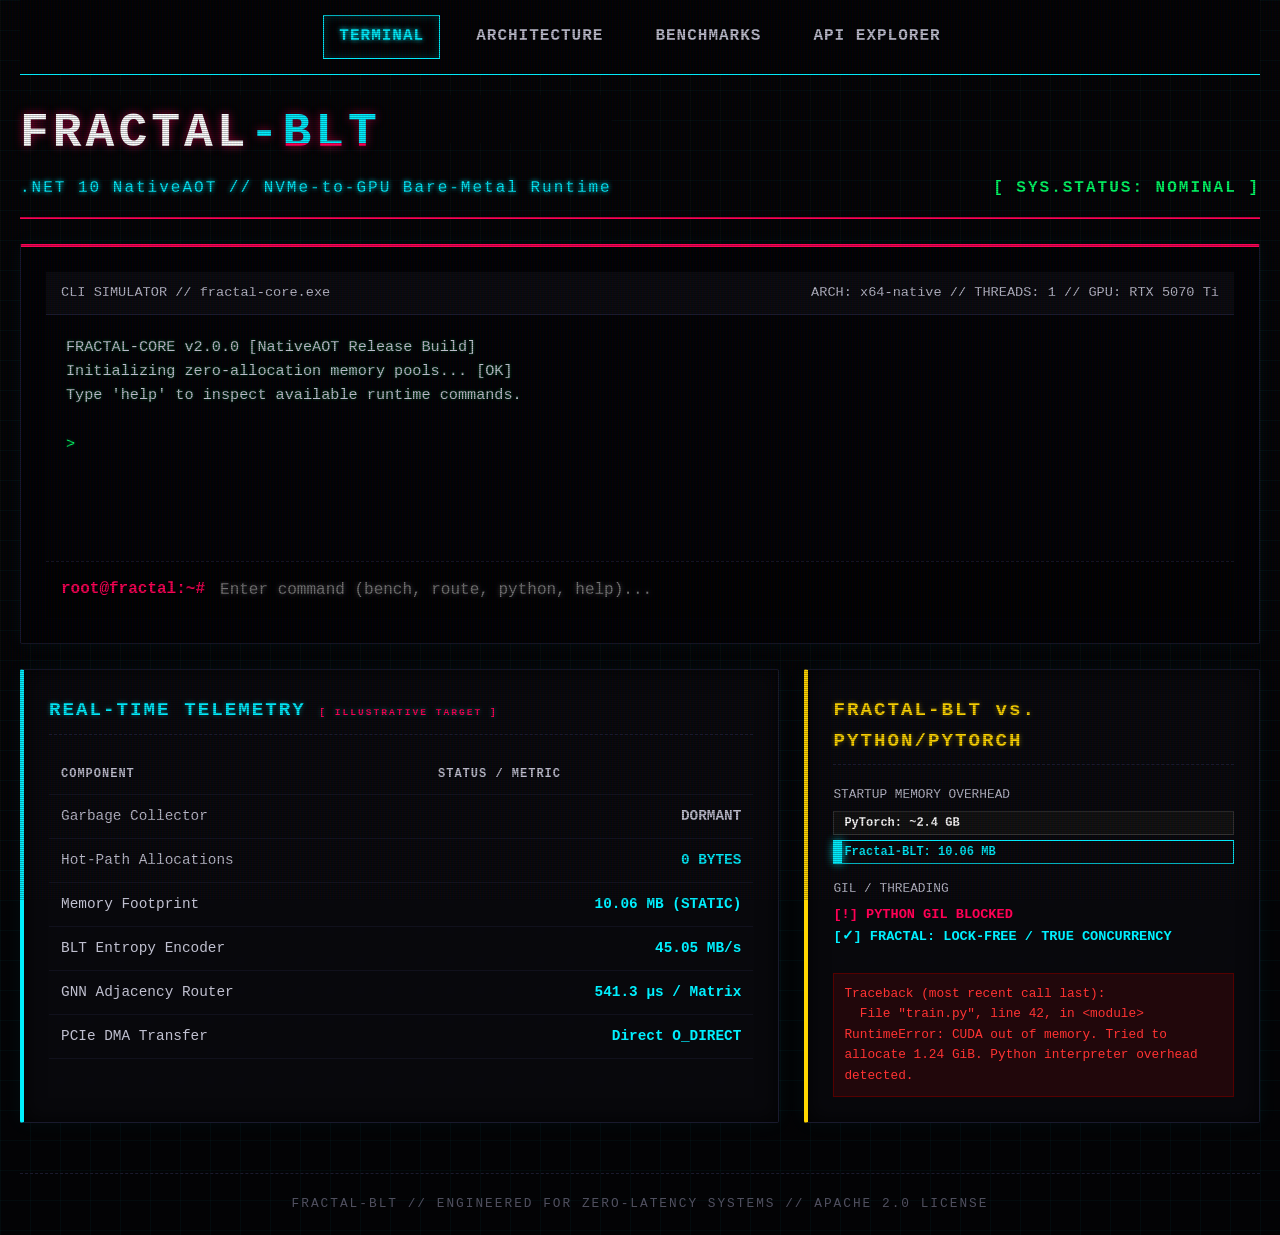
==== docs/index.html @ 14facff4 "docs: add code examples and documentation landing page" ====
<!DOCTYPE html>
<html lang="en">
<head>
    <meta charset="UTF-8">
    <meta name="viewport" content="width=device-width, initial-scale=1.0">
    <title>FRACTAL-BLT // Zero-Allocation .NET 10 MoE Runtime</title>
    <link rel="stylesheet" href="style.css">
</head>
<body>
    <nav>
        <a href="#home">TERMINAL</a>
        <a href="#architecture">ARCHITECTURE</a>
        <a href="#benchmarks">BENCHMARKS</a>
        <a href="#api">API EXPLORER</a>
    </nav>

    <header>
        <div class="glitch-wrapper">
            <h1>FRACTAL<span>-BLT</span></h1>
            <h1 class="glitch" aria-hidden="true">FRACTAL<span>-BLT</span></h1>
            <div class="subtitle">.NET 10 NativeAOT // NVMe-to-GPU Bare-Metal Runtime</div>
        </div>
        <div>
            <span class="pulse" style="color: var(--neon-green); font-weight: bold; letter-spacing: 2px;">[ SYS.STATUS: NOMINAL ]</span>
        </div>
    </header>

    <div class="container">
        
        <!-- ============================== -->
        <!-- VIEW 1: HOME / TERMINAL        -->
        <!-- ============================== -->
        <section id="view-home" class="view-section">
            <!-- Interactive Terminal Panel -->
            <div class="panel terminal">
                <div class="terminal-header">
                    <span>CLI SIMULATOR // fractal-core.exe</span>
                    <span>ARCH: x64-native // THREADS: 1 // GPU: RTX 5070 Ti</span>
                </div>
                <div class="terminal-body" id="term-output">
                    <span style="color: var(--text-main)">FRACTAL-CORE v2.0.0 [NativeAOT Release Build]</span><br>
                    <span style="color: var(--text-main)">Initializing zero-allocation memory pools... [OK]</span><br>
                    <span style="color: var(--text-main)">Type 'help' to inspect available runtime commands.</span><br>
                    <br>>
                </div>
                <div class="terminal-input-line">
                    <span>root@fractal:~#</span>
                    <input type="text" class="terminal-input" id="term-input" placeholder="Enter command (bench, route, python, help)..." autocomplete="off" autofocus>
                </div>
            </div>

            <!-- Telemetry Metrics Panel -->
            <div class="panel">
                <h2>REAL-TIME TELEMETRY <span style="font-size: 0.6rem; color: var(--neon-magenta);">[ ILLUSTRATIVE TARGET ]</span></h2>
                <table>
                    <tr><th>Component</th><th>Status / Metric</th></tr>
                    <tr><td>Garbage Collector</td><td><span style="color: var(--text-main);">DORMANT</span></td></tr>
                    <tr><td>Hot-Path Allocations</td><td><span class="pulse">0 BYTES</span></td></tr>
                    <tr><td>Memory Footprint</td><td>10.06 MB (STATIC)</td></tr>
                    <tr><td>BLT Entropy Encoder</td><td>45.05 MB/s</td></tr>
                    <tr><td>GNN Adjacency Router</td><td>541.3 µs / Matrix</td></tr>
                    <tr><td>PCIe DMA Transfer</td><td>Direct O_DIRECT</td></tr>
                </table>
            </div>

            <!-- The Python Dunk Panel -->
            <div class="panel python-dunk">
                <h2>FRACTAL-BLT vs. PYTHON/PYTORCH</h2>
                <div class="comparison">
                    <div>
                        <div style="font-size: 0.8rem; margin-bottom: 5px; color: var(--text-main);">STARTUP MEMORY OVERHEAD</div>
                        <div class="vs-bar"><div class="vs-fill python"></div><span class="vs-label">PyTorch: ~2.4 GB</span></div>
                        <div class="vs-bar" style="margin-top: 5px; background: transparent; border: 1px solid var(--neon-cyan);"><div class="vs-fill blt" style="height: 100%;"></div><span class="vs-label" style="color: var(--neon-cyan);">Fractal-BLT: 10.06 MB</span></div>
                    </div>
                    <div>
                        <div style="font-size: 0.8rem; margin-bottom: 5px; color: var(--text-main);">GIL / THREADING</div>
                        <div style="color: var(--neon-magenta); font-size: 0.85rem; font-weight: bold;">[!] PYTHON GIL BLOCKED</div>
                        <div style="color: var(--neon-cyan); font-size: 0.85rem; font-weight: bold;">[✓] FRACTAL: LOCK-FREE / TRUE CONCURRENCY</div>
                    </div>
                    <div class="error-log">
                        Traceback (most recent call last):<br>
                        &nbsp;&nbsp;File "train.py", line 42, in &lt;module&gt;<br>
                        RuntimeError: CUDA out of memory. Tried to allocate 1.24 GiB. Python interpreter overhead detected.
                    </div>
                </div>
            </div>
        </section>

        <!-- ============================== -->
        <!-- VIEW 2: ARCHITECTURE           -->
        <!-- ============================== -->
        <section id="view-architecture" class="view-section">
            <div class="panel">
                <h2>PIPELINE ARCHITECTURE (INTERACTIVE)</h2>
                <p style="color: var(--text-main);">Click on a component in the data path to inspect its implementation details.</p>
                
                <div class="arch-flow">
                    <div class="arch-node" data-target="nvme">NVMe Drive</div>
                    <div class="arch-arrow">→</div>
                    <div class="arch-node" data-target="blt">BLT Encoder</div>
                    <div class="arch-arrow">→</div>
                    <div class="arch-node" data-target="gnn">GNN Router</div>
                    <div class="arch-arrow">→</div>
                    <div class="arch-node" data-target="dma">PCIe DMA</div>
                    <div class="arch-arrow">→</div>
                    <div class="arch-node" data-target="ptx">RTX GPU</div>
                </div>

                <div id="arch-details-content" class="arch-details">
                    <h3 style="color: var(--text-main);">Select a module above.</h3>
                    <p style="color: var(--text-main);">Information will appear here.</p>
                </div>
            </div>

            <div class="panel">
                <h2>ARCHITECTURE Q&A</h2>
                <div style="display: grid; grid-template-columns: 1fr 1fr; gap: 20px;">
                    <div class="qa-item">
                        <div class="qa-q">HOW DOES FRACTAL-BLT ELIMINATE HEAP ALLOCATIONS?</div>
                        <div class="qa-a">By aggressively utilizing `ReadOnlySpan<T>`, `stackalloc` unmanaged stack buffers, and C# 12 `[InlineArray]` semantics. We do not use the `new` keyword on the hot path. The Garbage Collector remains completely asleep during inference.</div>
                    </div>
                    <div class="qa-item">
                        <div class="qa-q">WHY RAW PTX INSTEAD OF CUBLAS/TORCH?</div>
                        <div class="qa-a">Embedding JIT-compiled PTX assembly as string literals within the C# binary guarantees a zero-dependency, self-contained standalone executable. We interact exclusively with the CUDA Driver API (`cuLaunchKernel`), skipping massive C++ abstraction bloat.</div>
                    </div>
                </div>
            </div>
        </section>

        <!-- ============================== -->
        <!-- VIEW 3: BENCHMARKS             -->
        <!-- ============================== -->
        <section id="view-benchmarks" class="view-section">
            <div class="panel">
                <h2>PATCHING THROUGHPUT (MB/s)</h2>
                <button id="btn-run-bench" class="btn">RUN BENCHMARK</button>
                <div class="chart-container">
                    <div class="chart-bar-wrapper">
                        <div id="bar-py" class="chart-bar py" style="height: 0%;">
                            <div id="val-py" class="chart-val">0 MB/s</div>
                        </div>
                        <div class="chart-label">Python (BPE)</div>
                    </div>
                    <div class="chart-bar-wrapper">
                        <div id="bar-blt" class="chart-bar blt" style="height: 0%;">
                            <div id="val-blt" class="chart-val">0 MB/s</div>
                        </div>
                        <div class="chart-label">Fractal-BLT (Entropy)</div>
                    </div>
                </div>
            </div>
            
            <div class="panel">
                <h2>SYSTEM PROFILES</h2>
                <table>
                    <tr><th>Metric</th><th>Fractal-BLT</th><th>PyTorch Baseline</th></tr>
                    <tr><td>Startup Memory</td><td>10.06 MB</td><td>2.4 GB+</td></tr>
                    <tr><td>JIT Time</td><td>~20ms (NativeAOT)</td><td>Seconds (PT2 compile)</td></tr>
                    <tr><td>Thread Concurrency</td><td>Lock-Free</td><td>GIL Blocked</td></tr>
                    <tr><td>Routing Strategy</td><td>1-Hop Stackalloc GCN</td><td>VRAM-bound MLP</td></tr>
                    <tr><td>Binary Size</td><td>Self-Contained (4 MB)</td><td>Massive Wheel (GBs)</td></tr>
                </table>
            </div>
        </section>

        <!-- ============================== -->
        <!-- VIEW 4: API EXPLORER           -->
        <!-- ============================== -->
        <section id="view-api" class="view-section">
            <div class="panel">
                <h2>OPENAI-COMPATIBLE SSE ENDPOINT</h2>
                <p style="color:var(--text-main); margin-bottom:15px;">Simulate a streaming response from the <code>/v1/chat/completions</code> endpoint.</p>
                
                <div style="margin-bottom: 20px; display: flex; gap: 15px;">
                    <a href="viewer.html?file=API_REFERENCE.md" class="btn" style="text-decoration:none;">📄 FULL API REF</a>
                    <a href="viewer.html?file=GETTING_STARTED.md" class="btn" style="text-decoration:none;">🚀 GETTING STARTED</a>
                    <a href="viewer.html?file=CODE_EXAMPLES.md" class="btn" style="text-decoration:none;">💻 CODE EXAMPLES</a>
                </div>

                <button id="btn-api" class="btn">POST /v1/chat/completions</button>
                <br><br>
                <div id="api-output" class="api-box">
// Waiting for request...
                </div>
            </div>
            <div class="panel">
                <h2>CURL REQUEST</h2>
                <div class="api-box" style="min-height: 100px; color: var(--neon-cyan);">
curl -N -X POST http://localhost:5000/v1/chat/completions \
  -H "Content-Type: application/json" \
  -d '{
    "model": "fractal-moe-64x",
    "messages": [
      {"role": "user", "content": "Compute"}
    ],
    "stream": true
  }'
                </div>
            </div>
        </section>

    </div>

    <footer>
        FRACTAL-BLT // ENGINEERED FOR ZERO-LATENCY SYSTEMS // APACHE 2.0 LICENSE
    </footer>

    <script src="app.js"></script>
</body>
</html>
---- docs/style.css ----
:root {
    --bg-color: #030305;
    --panel-bg: rgba(10, 10, 15, 0.85);
    --border-color: #1a1a2e;
    --neon-magenta: #ff0055;
    --neon-cyan: #00f0ff;
    --neon-gold: #ffd700;
    --neon-green: #00ff66;
    --text-main: #c0c0d0;
    --text-bright: #ffffff;
    --font-mono: 'Courier New', Courier, monospace;
}

* { box-sizing: border-box; margin: 0; padding: 0; }

body {
    background-color: var(--bg-color);
    color: var(--text-main);
    font-family: var(--font-mono);
    line-height: 1.6;
    padding: 0 20px 20px 20px;
    overflow-x: hidden;
    /* Cyber grid background */
    background-image: 
        linear-gradient(rgba(0, 240, 255, 0.03) 1px, transparent 1px),
        linear-gradient(90deg, rgba(0, 240, 255, 0.03) 1px, transparent 1px);
    background-size: 30px 30px;
    position: relative;
    min-height: 100vh;
    display: flex;
    flex-direction: column;
}

/* CRT Scanline Overlay */
body::before {
    content: " ";
    display: block;
    position: fixed;
    top: 0;
    left: 0;
    bottom: 0;
    right: 0;
    background: linear-gradient(rgba(18, 16, 16, 0) 50%, rgba(0, 0, 0, 0.25) 50%), linear-gradient(90deg, rgba(255, 0, 0, 0.06), rgba(0, 255, 0, 0.02), rgba(0, 0, 255, 0.06));
    z-index: 999;
    background-size: 100% 2px, 3px 100%;
    pointer-events: none;
}

/* Navigation */
nav {
    display: flex;
    justify-content: center;
    gap: 20px;
    padding: 15px 0;
    border-bottom: 1px solid var(--neon-cyan);
    margin-bottom: 20px;
    position: sticky;
    top: 0;
    background-color: rgba(3, 3, 5, 0.9);
    z-index: 100;
    backdrop-filter: blur(5px);
}

nav a {
    color: var(--text-main);
    text-decoration: none;
    font-weight: bold;
    padding: 8px 15px;
    border: 1px solid transparent;
    transition: all 0.2s;
    letter-spacing: 1px;
}

nav a:hover, nav a.active {
    color: var(--neon-cyan);
    border-color: var(--neon-cyan);
    text-shadow: 0 0 5px var(--neon-cyan);
    box-shadow: inset 0 0 10px rgba(0, 240, 255, 0.2);
}

header {
    border-bottom: 2px solid var(--neon-magenta);
    padding-bottom: 15px;
    margin-bottom: 25px;
    display: flex;
    justify-content: space-between;
    align-items: flex-end;
    position: relative;
}

/* Glitch Title Effect */
.glitch-wrapper { position: relative; }
h1 {
    color: var(--text-bright);
    font-size: 3rem;
    letter-spacing: 4px;
    text-shadow: 0 0 10px rgba(255, 0, 85, 0.6);
    position: relative;
    display: inline-block;
}
h1 span { color: var(--neon-magenta); }
.glitch {
    position: absolute;
    top: 0;
    left: 0;
    width: 100%;
    height: 100%;
    color: var(--text-bright);
    background: var(--bg-color);
    overflow: hidden;
    clip-path: polygon(0 0, 100% 0, 100% 45%, 0 45%);
    animation: glitch-anim 2.5s infinite linear alternate-reverse;
}
.glitch span { color: var(--neon-cyan); }

@keyframes glitch-anim {
    0% { clip-path: polygon(0 2%, 100% 2%, 100% 5%, 0 5%); transform: translate(-2px, 2px); }
    20% { clip-path: polygon(0 15%, 100% 15%, 100% 15%, 0 15%); transform: translate(2px, -2px); }
    40% { clip-path: polygon(0 10%, 100% 10%, 100% 20%, 0 20%); transform: translate(-2px, 2px); }
    60% { clip-path: polygon(0 40%, 100% 40%, 100% 45%, 0 45%); transform: translate(2px, -2px); }
    80% { clip-path: polygon(0 30%, 100% 30%, 100% 35%, 0 35%); transform: translate(-2px, 2px); }
    100% { clip-path: polygon(0 20%, 100% 20%, 100% 30%, 0 30%); transform: translate(2px, -2px); }
}

.subtitle {
    color: var(--neon-cyan);
    font-size: 1rem;
    letter-spacing: 2px;
    margin-top: 5px;
    text-shadow: 0 0 5px var(--neon-cyan);
}

.container {
    max-width: 1400px;
    margin: 0 auto;
    position: relative;
    z-index: 10;
    flex: 1;
    width: 100%;
}

.view-section {
    display: none;
    animation: fade-in 0.3s ease-out;
}
.view-section.active {
    display: grid;
}

@keyframes fade-in {
    from { opacity: 0; transform: translateY(10px); }
    to { opacity: 1; transform: translateY(0); }
}

/* Grid Layouts per View */
#view-home { grid-template-columns: 2fr 1.2fr; gap: 25px; }
#view-architecture { grid-template-columns: 1fr; gap: 25px; }
#view-benchmarks { grid-template-columns: 1fr 1fr; gap: 25px; }
#view-api { grid-template-columns: 1.5fr 1fr; gap: 25px; }

@media (max-width: 1024px) { 
    .view-section.active { grid-template-columns: 1fr !important; }
}

.panel {
    background-color: var(--panel-bg);
    border: 1px solid var(--border-color);
    border-left: 4px solid var(--neon-cyan);
    border-radius: 2px;
    padding: 25px;
    box-shadow: 0 0 20px rgba(0, 240, 255, 0.05), inset 0 0 20px rgba(0,0,0,0.8);
    position: relative;
    overflow: hidden;
    backdrop-filter: blur(5px);
}

.panel:hover {
    border-left-color: var(--neon-magenta);
    box-shadow: 0 0 25px rgba(255, 0, 85, 0.1), inset 0 0 20px rgba(0,0,0,0.8);
    transition: all 0.3s ease;
}

.panel h2 {
    color: var(--neon-cyan);
    font-size: 1.2rem;
    margin-bottom: 20px;
    border-bottom: 1px dashed var(--border-color);
    padding-bottom: 8px;
    letter-spacing: 2px;
    text-shadow: 0 0 5px rgba(0, 240, 255, 0.4);
}

/* Terminal Window */
.terminal {
    background-color: #020205;
    border: 1px solid var(--border-color);
    border-top: 3px solid var(--neon-magenta);
    height: 400px;
    display: flex;
    flex-direction: column;
}

#view-home .terminal { grid-column: span 2; }
@media (max-width: 1024px) { #view-home .terminal { grid-column: span 1; } }

.terminal-header {
    background-color: #0a0a0f;
    padding: 10px 15px;
    font-size: 0.85rem;
    color: var(--text-main);
    border-bottom: 1px solid var(--border-color);
    display: flex;
    justify-content: space-between;
}

.terminal-body {
    flex: 1;
    padding: 20px;
    overflow-y: auto;
    font-size: 0.95rem;
    color: var(--neon-green);
    text-shadow: 0 0 3px rgba(0, 255, 102, 0.4);
}

.terminal-input-line {
    display: flex;
    padding: 15px;
    background-color: rgba(0,0,0,0.5);
    border-top: 1px dashed var(--border-color);
}

.terminal-input-line span {
    color: var(--neon-magenta);
    margin-right: 15px;
    font-weight: bold;
}

.terminal-input {
    flex: 1;
    background: transparent;
    border: none;
    color: var(--text-bright);
    font-family: var(--font-mono);
    font-size: 1rem;
    outline: none;
    text-shadow: 0 0 5px rgba(255,255,255,0.3);
}

/* Metrics Table */
table { width: 100%; border-collapse: collapse; margin-top: 10px; }
th, td { text-align: left; padding: 10px 12px; border-bottom: 1px solid rgba(26, 26, 46, 0.5); font-size: 0.9rem; }
th { color: var(--text-main); text-transform: uppercase; font-size: 0.75rem; letter-spacing: 1px; }
td:last-child { text-align: right; color: var(--neon-cyan); font-weight: bold; }

.pulse { animation: pulse-anim 2s infinite; }
@keyframes pulse-anim { 0% { opacity: 1; } 50% { opacity: 0.6; } 100% { opacity: 1; } }

/* The Python Dunk Panel */
.python-dunk { border-left-color: var(--neon-gold) !important; }
.python-dunk h2 { color: var(--neon-gold) !important; text-shadow: 0 0 5px rgba(255, 215, 0, 0.4) !important; }
.comparison { display: flex; flex-direction: column; gap: 15px; }
.vs-bar { width: 100%; background: #111; height: 24px; position: relative; border: 1px solid #333; }
.vs-fill.blt { background: var(--neon-cyan); width: 2%; box-shadow: 0 0 10px var(--neon-cyan); }
.vs-fill.python { background: #555; width: 100%; }
.vs-label { position: absolute; top: 2px; font-size: 0.75rem; font-weight: bold; color: #fff; padding: 0 10px; }
.error-log { background: rgba(255, 0, 0, 0.1); border: 1px solid #500; padding: 10px; color: #ff3333; font-size: 0.8rem; margin-top: 10px; font-family: monospace; }

/* Q&A Accordion */
.qa-item { margin-bottom: 15px; }
.qa-q { color: var(--text-bright); font-weight: bold; font-size: 0.95rem; margin-bottom: 6px; }
.qa-a { font-size: 0.85rem; color: #a0a0b0; padding-left: 12px; border-left: 2px solid var(--neon-magenta); }

footer { text-align: center; margin-top: 50px; padding-top: 20px; border-top: 1px dashed var(--border-color); font-size: 0.8rem; color: #505060; letter-spacing: 2px; }

/* Architecture Flow Components */
.arch-flow {
    display: flex;
    justify-content: space-between;
    align-items: center;
    margin: 40px 0;
    gap: 15px;
    flex-wrap: wrap;
}
.arch-node {
    background: #0a0a15;
    border: 2px solid var(--neon-cyan);
    padding: 15px 20px;
    border-radius: 4px;
    text-align: center;
    cursor: pointer;
    transition: all 0.2s;
    flex: 1;
    min-width: 150px;
}
.arch-node:hover, .arch-node.active {
    background: rgba(0, 240, 255, 0.1);
    box-shadow: 0 0 15px rgba(0, 240, 255, 0.4);
    transform: translateY(-5px);
}
.arch-arrow {
    color: var(--neon-magenta);
    font-weight: bold;
    font-size: 1.5rem;
}
.arch-details {
    background: rgba(0,0,0,0.6);
    padding: 20px;
    border: 1px solid var(--border-color);
    margin-top: 20px;
    min-height: 150px;
}
.arch-details h3 { color: var(--neon-gold); margin-bottom: 10px; }

/* Benchmark Charts */
.chart-container {
    height: 300px;
    display: flex;
    align-items: flex-end;
    gap: 40px;
    padding: 20px;
    border-bottom: 1px solid var(--text-main);
    border-left: 1px solid var(--text-main);
}
.chart-bar-wrapper {
    flex: 1;
    display: flex;
    flex-direction: column;
    align-items: center;
    justify-content: flex-end;
    height: 100%;
}
.chart-bar {
    width: 80%;
    background: var(--text-main);
    transition: height 1s ease-out;
    position: relative;
}
.chart-bar.blt {
    background: linear-gradient(to top, var(--neon-magenta), var(--neon-cyan));
    box-shadow: 0 0 15px rgba(0, 240, 255, 0.5);
}
.chart-bar.py {
    background: #444;
}
.chart-label { margin-top: 10px; font-weight: bold; text-align: center; }
.chart-val { position: absolute; top: -25px; width: 100%; text-align: center; color: var(--neon-gold); font-weight: bold; }

.btn {
    background: transparent;
    border: 2px solid var(--neon-magenta);
    color: var(--neon-magenta);
    padding: 10px 20px;
    font-family: var(--font-mono);
    font-weight: bold;
    cursor: pointer;
    margin-top: 15px;
    text-transform: uppercase;
    transition: all 0.2s;
}
.btn:hover {
    background: var(--neon-magenta);
    color: #000;
    box-shadow: 0 0 15px var(--neon-magenta);
}

/* API Testing */
.api-box {
    background: #000;
    padding: 15px;
    border: 1px solid #333;
    font-family: monospace;
    color: #ccc;
    min-height: 200px;
    white-space: pre-wrap;
    overflow-y: auto;
}
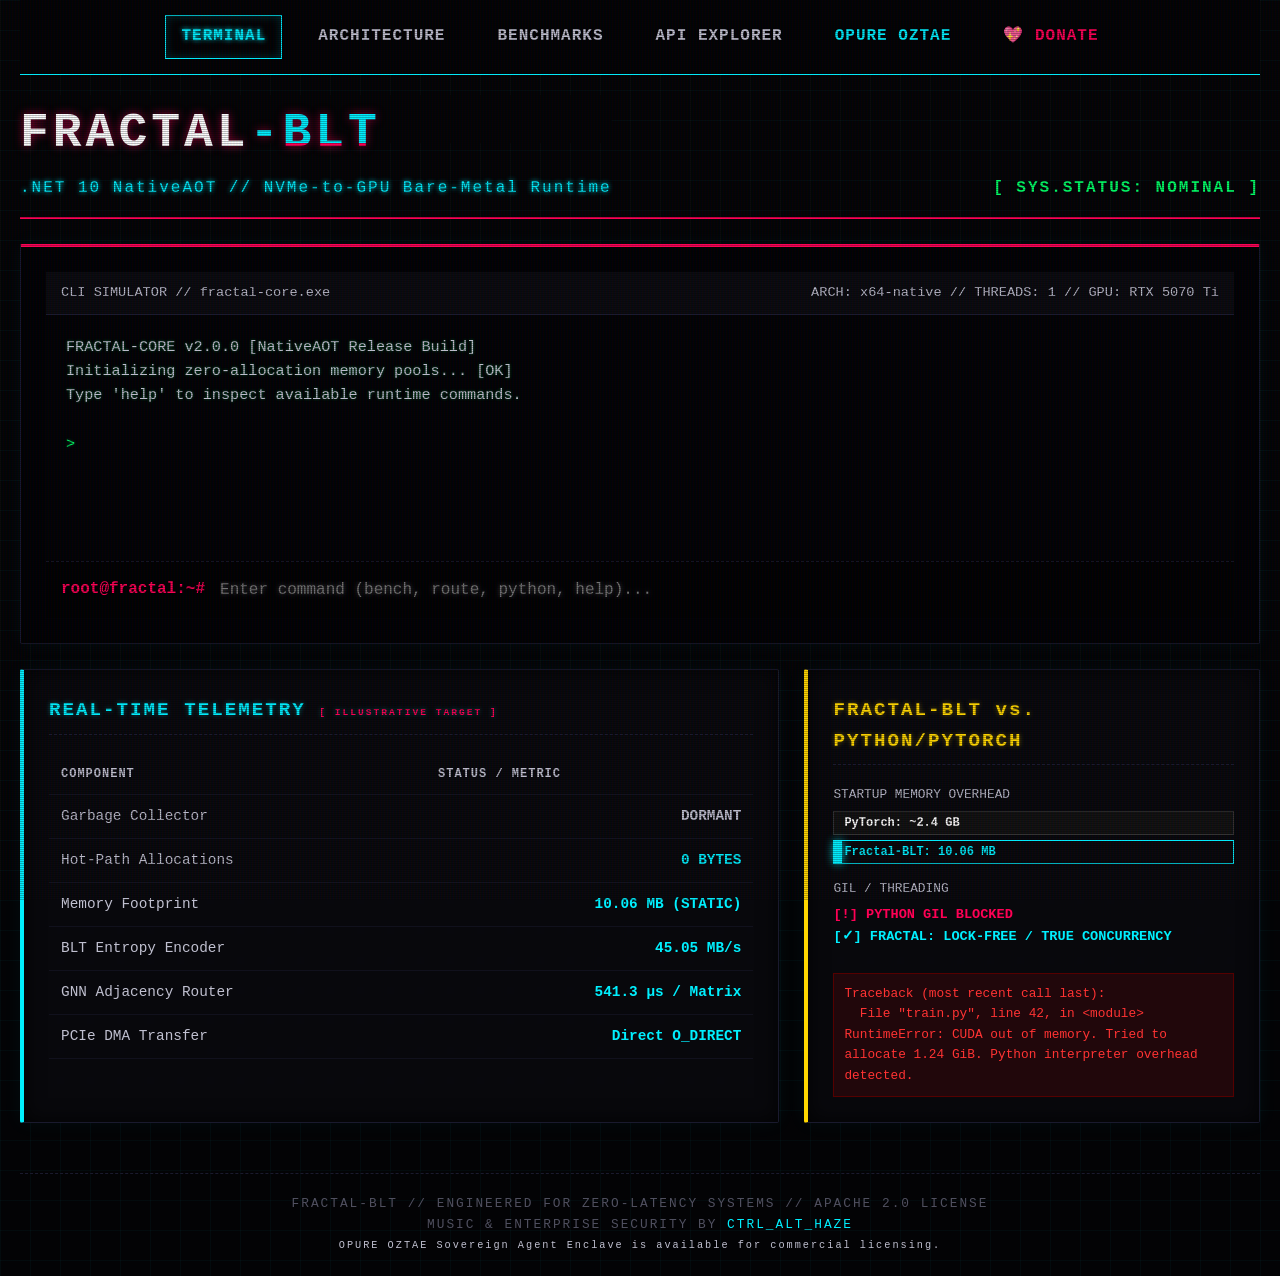
==== commit 856016b7: "docs: add support/donation section to README and implement interactive project documentation dashboa" ====
--- a/docs/index.html
+++ b/docs/index.html
@@ -12,6 +12,8 @@
         <a href="#architecture">ARCHITECTURE</a>
         <a href="#benchmarks">BENCHMARKS</a>
         <a href="#api">API EXPLORER</a>
+        <a href="https://saddlebrown-snake-437866.hostingersite.com/" target="_blank" style="color: var(--neon-cyan);">OPURE OZTAE</a>
+        <a href="https://www.paypal.com/paypalme/CDyer1986" target="_blank" style="color: var(--neon-magenta); font-weight: bold;">💖 DONATE</a>
     </nav>
 
     <header>
@@ -202,7 +204,9 @@
     </div>
 
     <footer>
-        FRACTAL-BLT // ENGINEERED FOR ZERO-LATENCY SYSTEMS // APACHE 2.0 LICENSE
+        FRACTAL-BLT // ENGINEERED FOR ZERO-LATENCY SYSTEMS // APACHE 2.0 LICENSE<br>
+        MUSIC & ENTERPRISE SECURITY BY <a href="https://saddlebrown-snake-437866.hostingersite.com/" target="_blank" style="color: var(--neon-cyan); text-decoration: none;">CTRL_ALT_HAZE</a><br>
+        <span style="font-size: 0.8em; color: var(--text-main);">OPURE OZTAE Sovereign Agent Enclave is available for commercial licensing.</span>
     </footer>
 
     <script src="app.js"></script>
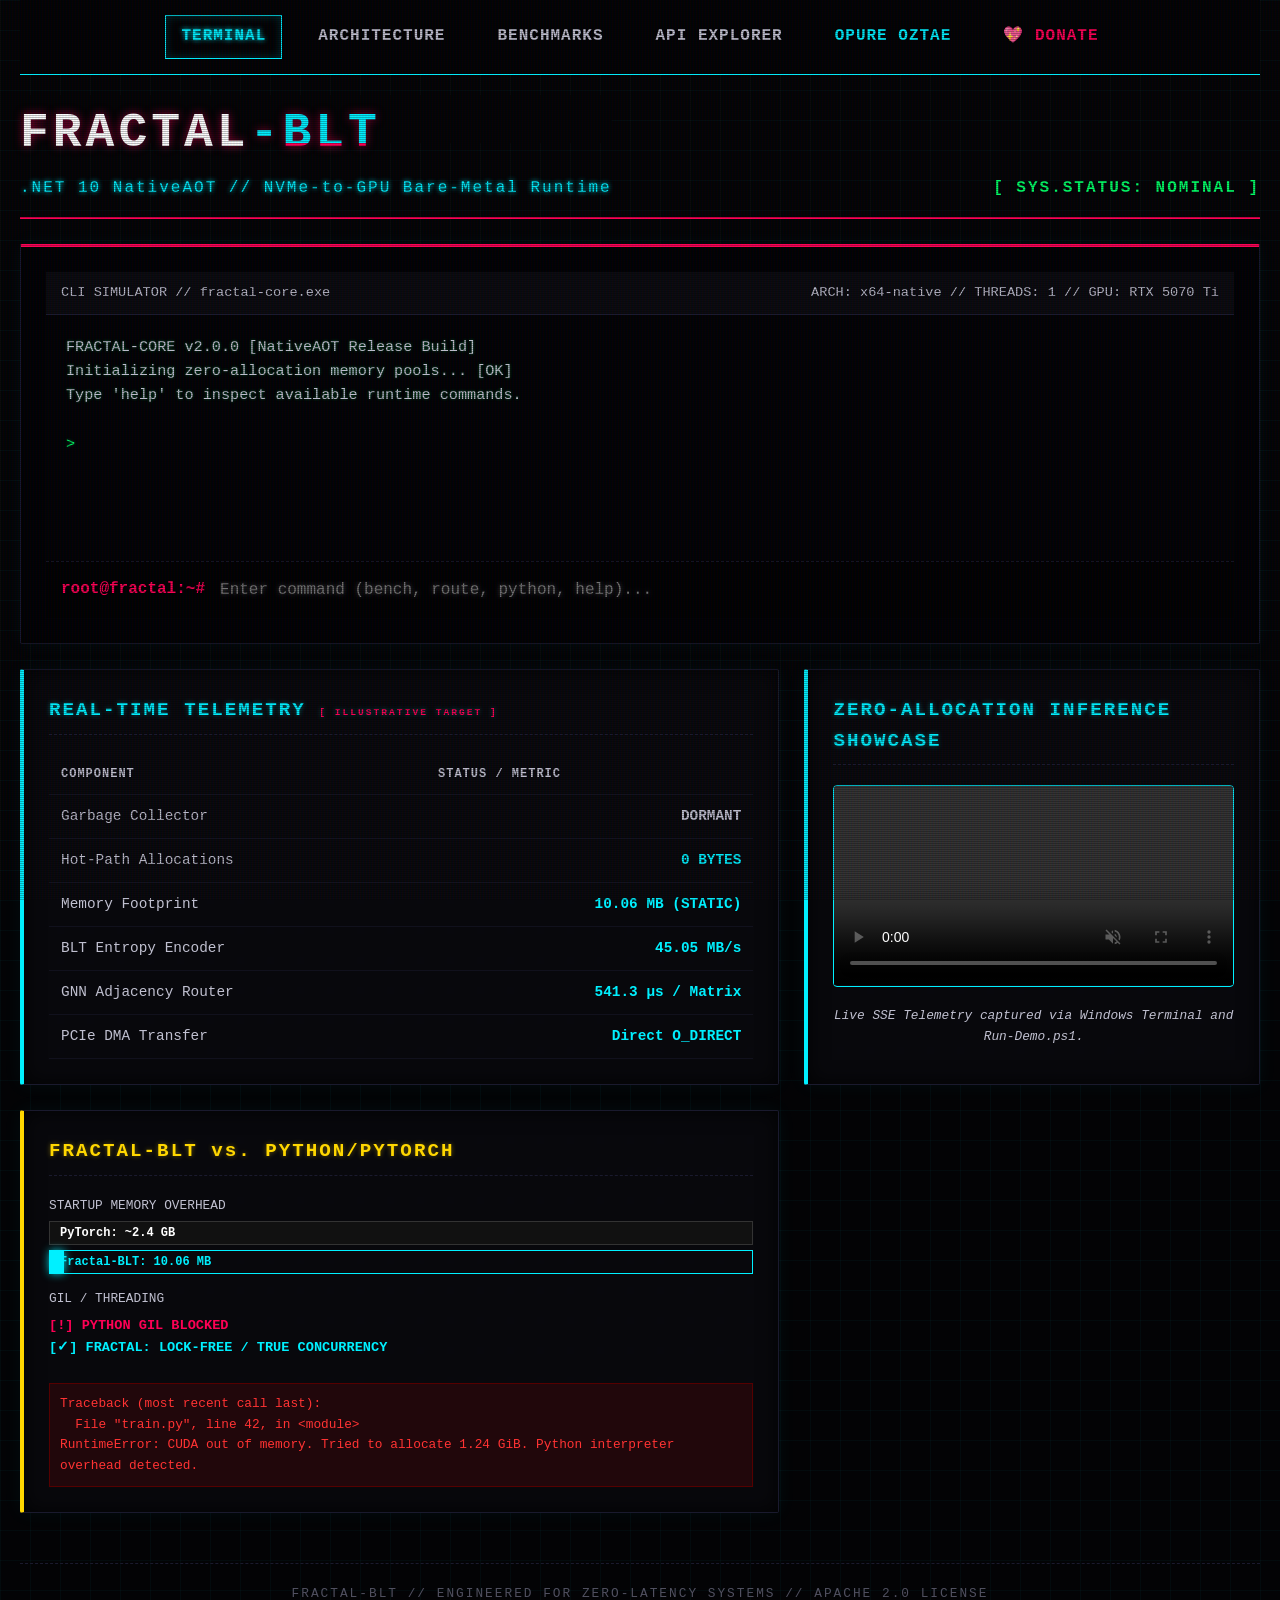
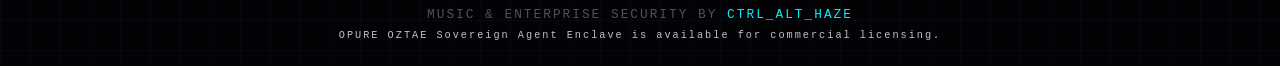
==== commit 554cdf10: "feat: implement FractalServe web interface and demo automation scripts" ====
--- a/docs/index.html
+++ b/docs/index.html
@@ -65,6 +65,20 @@
                 </table>
             </div>
 
+            <!-- Zero-Allocation Inference Showcase Panel -->
+            <div class="panel">
+                <h2>ZERO-ALLOCATION INFERENCE SHOWCASE</h2>
+                <div style="text-align: center; margin-top: 10px;">
+                    <video width="100%" style="border: 1px solid var(--neon-cyan); border-radius: 4px;" controls autoplay loop muted>
+                        <source src="assets/inference-demo.mp4" type="video/mp4">
+                        Your browser does not support the video tag.
+                    </video>
+                    <div style="color: var(--text-main); font-size: 0.8rem; margin-top: 10px;">
+                        <em>Live SSE Telemetry captured via Windows Terminal and <code>Run-Demo.ps1</code>.</em>
+                    </div>
+                </div>
+            </div>
+
             <!-- The Python Dunk Panel -->
             <div class="panel python-dunk">
                 <h2>FRACTAL-BLT vs. PYTHON/PYTORCH</h2>
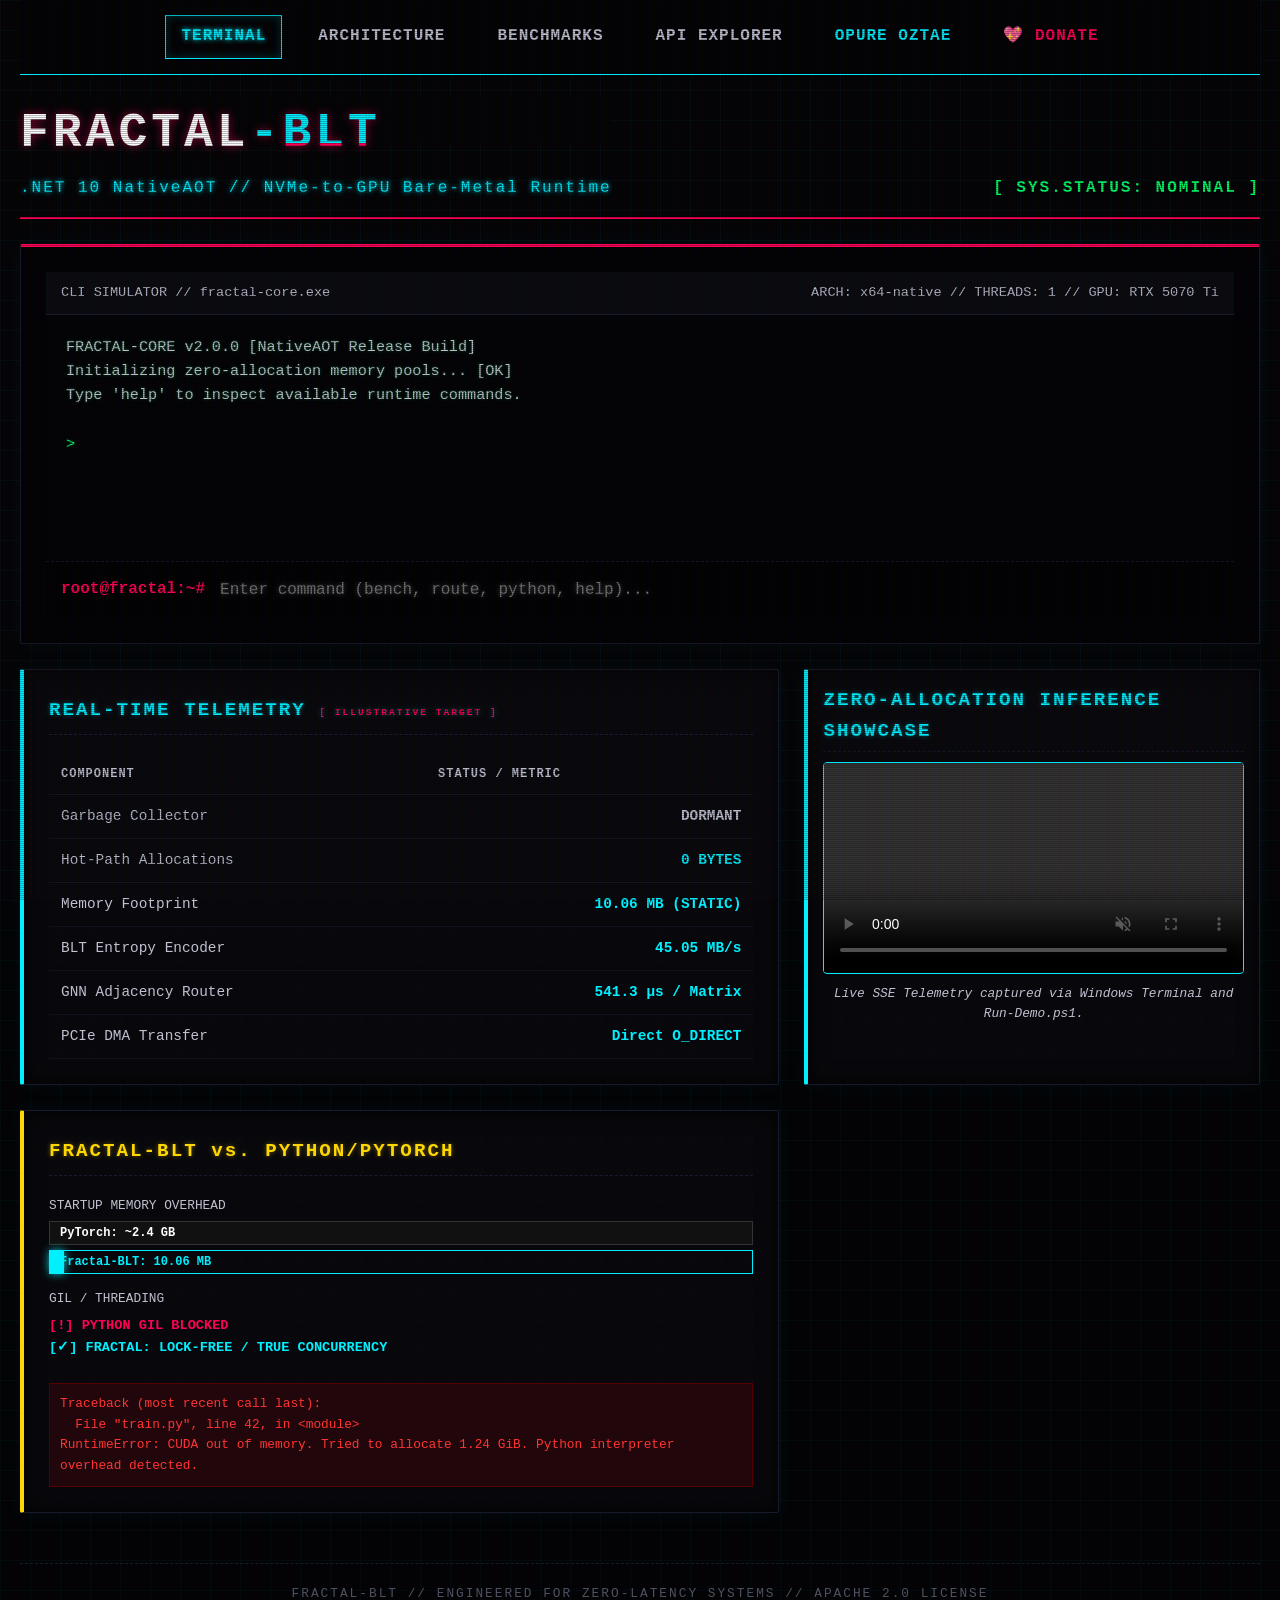
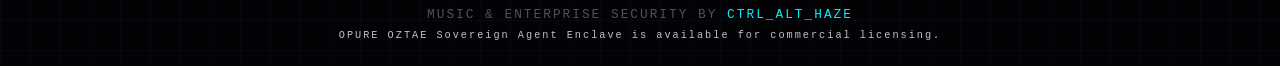
==== commit 92034ab0: "feat: add index.html project documentation and feature showcase site" ====
--- a/docs/index.html
+++ b/docs/index.html
@@ -66,10 +66,10 @@
             </div>
 
             <!-- Zero-Allocation Inference Showcase Panel -->
-            <div class="panel">
-                <h2>ZERO-ALLOCATION INFERENCE SHOWCASE</h2>
-                <div style="text-align: center; margin-top: 10px;">
-                    <video width="100%" style="border: 1px solid var(--neon-cyan); border-radius: 4px;" controls autoplay loop muted>
+            <div class="panel" style="padding: 15px;">
+                <h2 style="margin-bottom: 10px; padding-bottom: 5px;">ZERO-ALLOCATION INFERENCE SHOWCASE</h2>
+                <div style="text-align: center;">
+                    <video width="100%" style="border: 1px solid var(--neon-cyan); border-radius: 4px; display: block;" controls autoplay loop muted>
                         <source src="assets/inference-demo.mp4" type="video/mp4">
                         Your browser does not support the video tag.
                     </video>
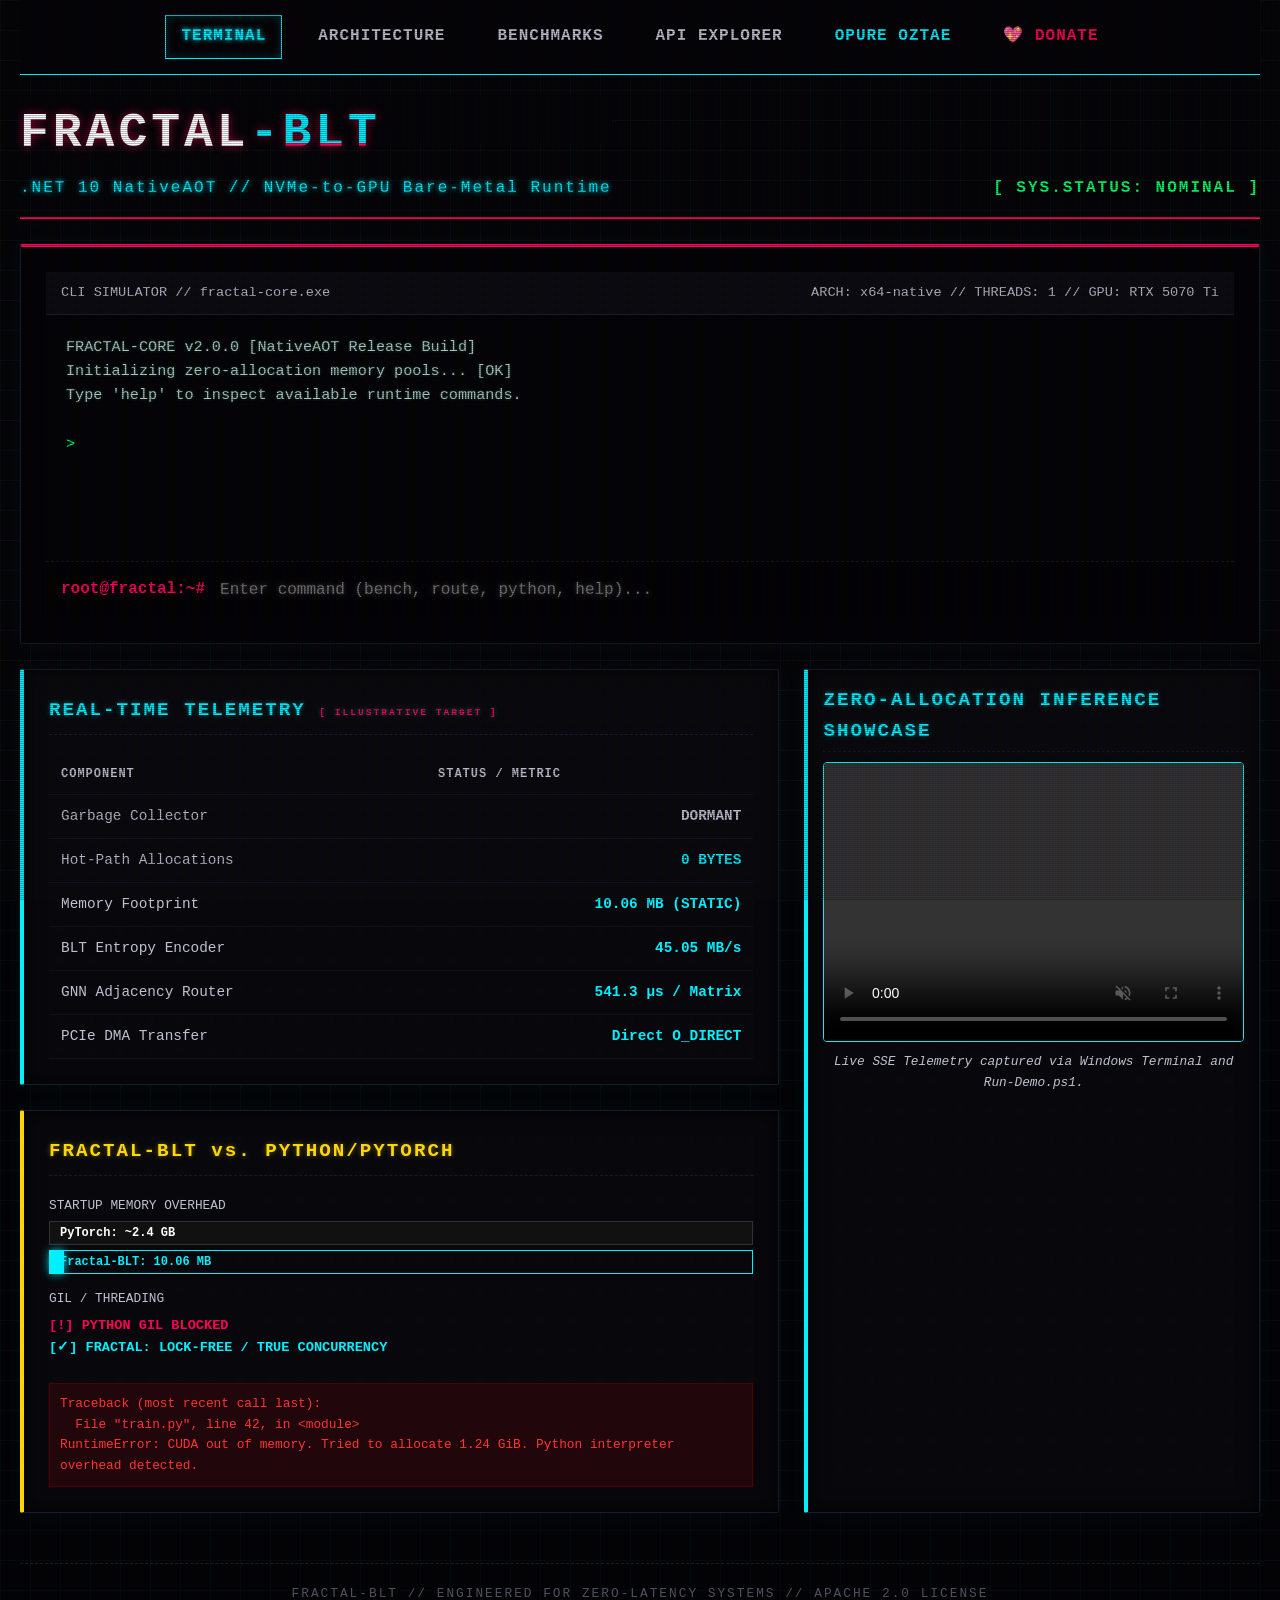
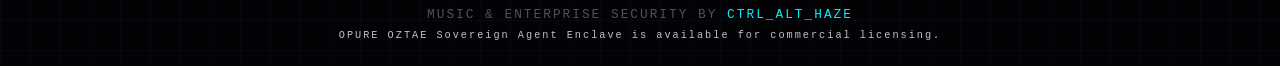
==== commit 3482c171: "docs: add landing page for Fractal-BLT project documentation" ====
--- a/docs/index.html
+++ b/docs/index.html
@@ -66,10 +66,10 @@
             </div>
 
             <!-- Zero-Allocation Inference Showcase Panel -->
-            <div class="panel" style="padding: 15px;">
+            <div class="panel" style="padding: 15px; grid-row: span 2;">
                 <h2 style="margin-bottom: 10px; padding-bottom: 5px;">ZERO-ALLOCATION INFERENCE SHOWCASE</h2>
                 <div style="text-align: center;">
-                    <video width="100%" style="border: 1px solid var(--neon-cyan); border-radius: 4px; display: block;" controls autoplay loop muted>
+                    <video width="100%" height="280" style="border: 1px solid var(--neon-cyan); border-radius: 4px; display: block; object-fit: cover; object-position: top;" controls autoplay loop muted>
                         <source src="assets/inference-demo.mp4" type="video/mp4">
                         Your browser does not support the video tag.
                     </video>
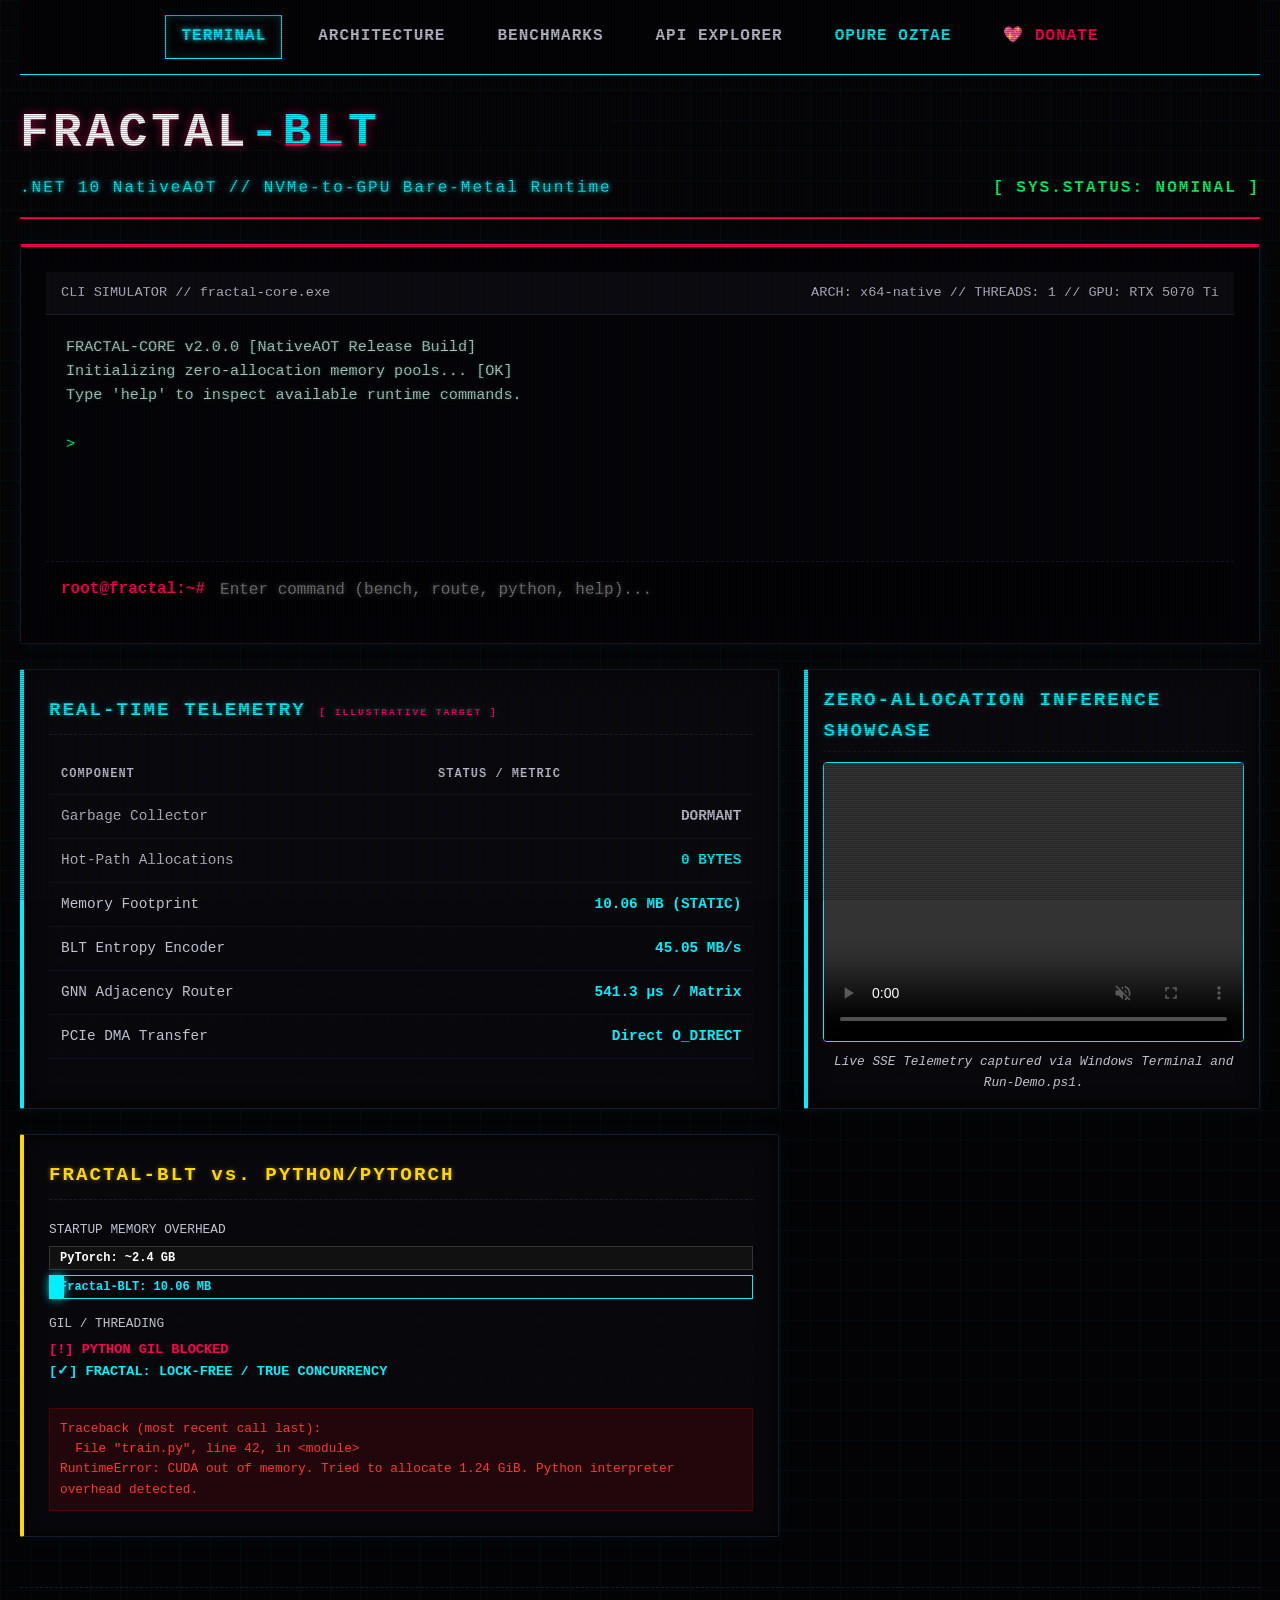
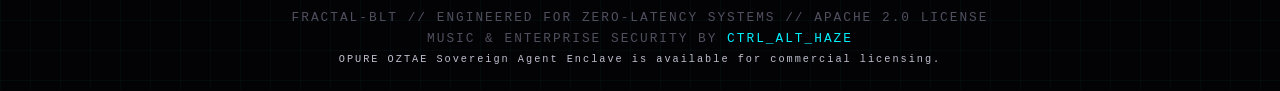
==== commit 2f0ff673: "docs: add project documentation and landing page with architecture overview" ====
--- a/docs/index.html
+++ b/docs/index.html
@@ -66,7 +66,7 @@
             </div>
 
             <!-- Zero-Allocation Inference Showcase Panel -->
-            <div class="panel" style="padding: 15px; grid-row: span 2;">
+            <div class="panel" style="padding: 15px;">
                 <h2 style="margin-bottom: 10px; padding-bottom: 5px;">ZERO-ALLOCATION INFERENCE SHOWCASE</h2>
                 <div style="text-align: center;">
                     <video width="100%" height="280" style="border: 1px solid var(--neon-cyan); border-radius: 4px; display: block; object-fit: cover; object-position: top;" controls autoplay loop muted>
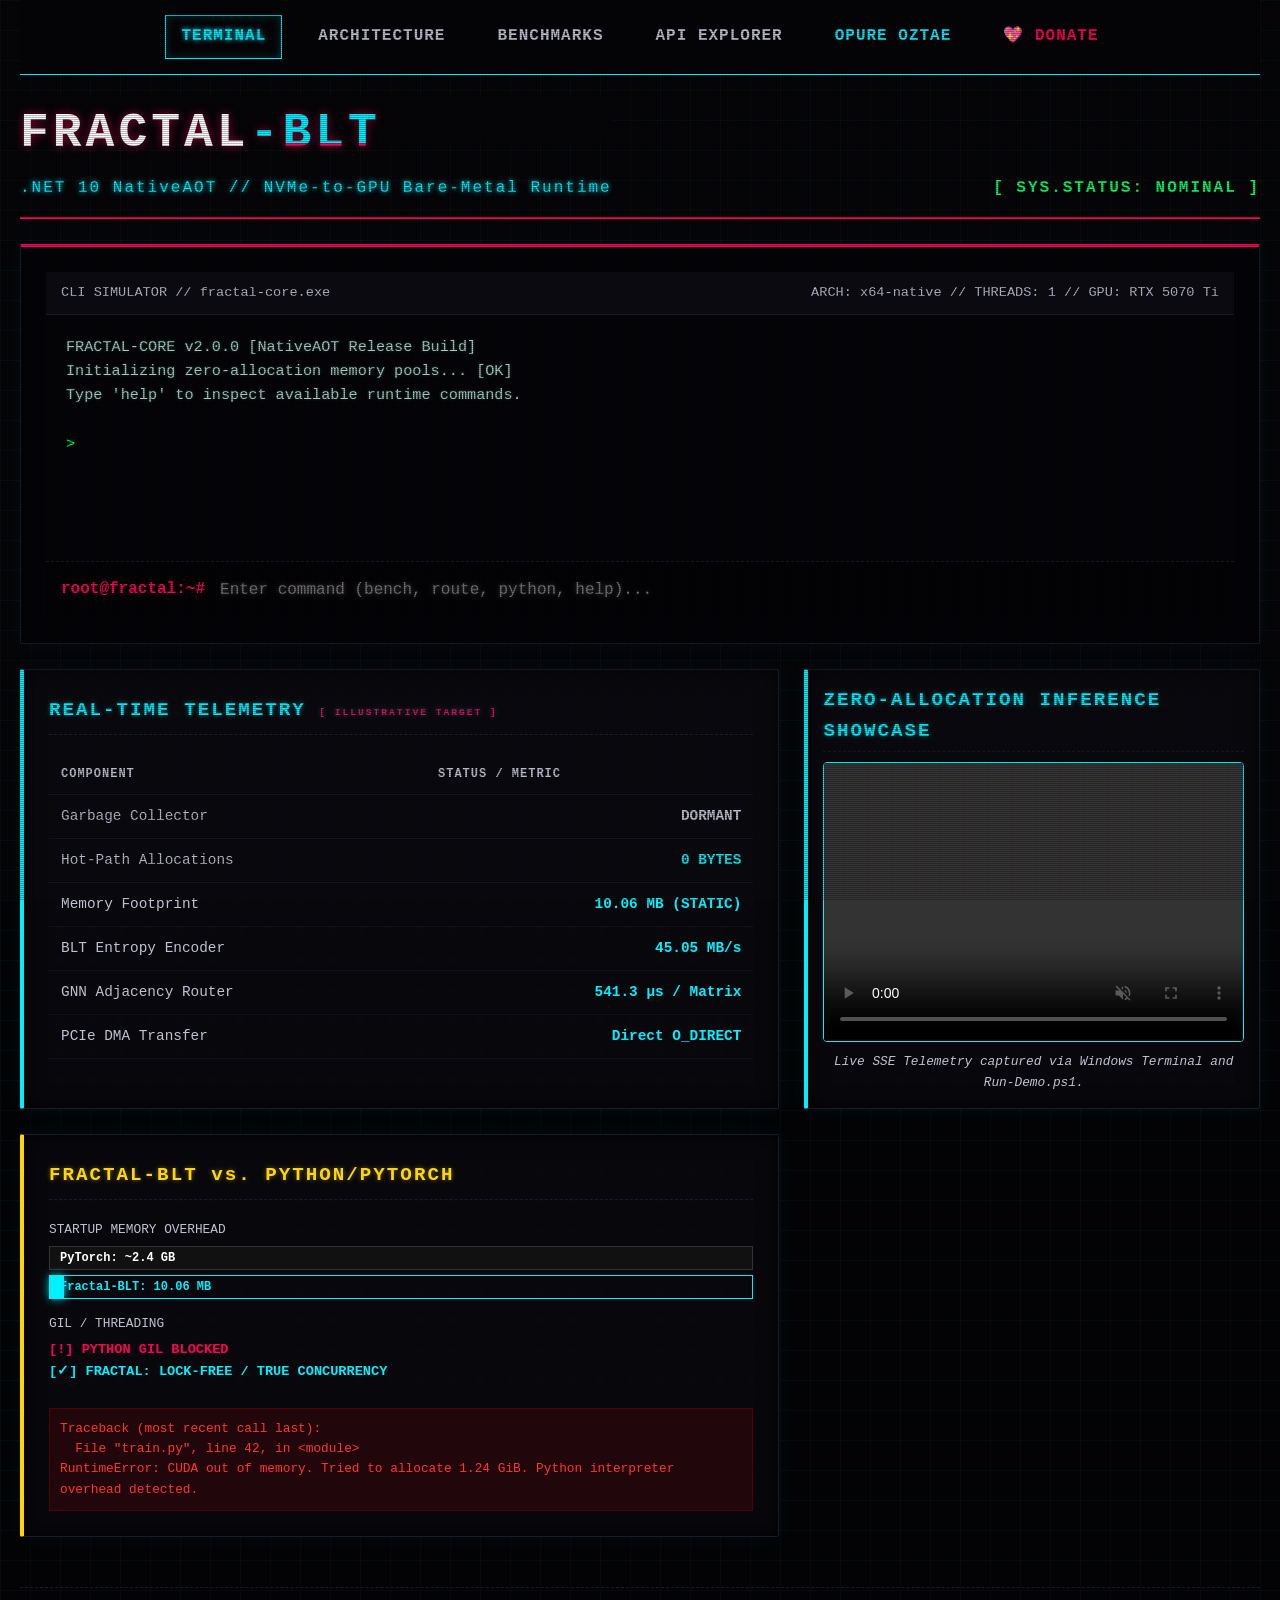
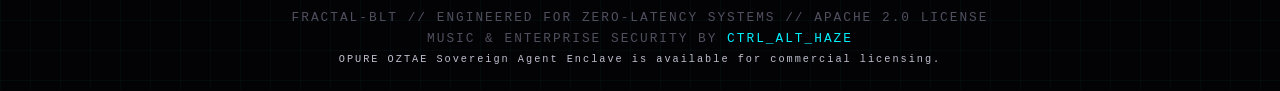
==== commit 739afe3c: "docs: add interactive documentation site for Fractal-BLT runtime" ====
--- a/docs/index.html
+++ b/docs/index.html
@@ -69,10 +69,12 @@
             <div class="panel" style="padding: 15px;">
                 <h2 style="margin-bottom: 10px; padding-bottom: 5px;">ZERO-ALLOCATION INFERENCE SHOWCASE</h2>
                 <div style="text-align: center;">
-                    <video width="100%" height="280" style="border: 1px solid var(--neon-cyan); border-radius: 4px; display: block; object-fit: cover; object-position: top;" controls autoplay loop muted>
-                        <source src="assets/inference-demo.mp4" type="video/mp4">
-                        Your browser does not support the video tag.
-                    </video>
+                    <div style="width: 100%; height: 280px; border: 1px solid var(--neon-cyan); border-radius: 4px; overflow: hidden; position: relative; background: #000;">
+                        <video style="width: 100%; height: 100%; display: block; object-fit: cover; object-position: top;" controls autoplay loop muted>
+                            <source src="assets/inference-demo.mp4" type="video/mp4">
+                            Your browser does not support the video tag.
+                        </video>
+                    </div>
                     <div style="color: var(--text-main); font-size: 0.8rem; margin-top: 10px;">
                         <em>Live SSE Telemetry captured via Windows Terminal and <code>Run-Demo.ps1</code>.</em>
                     </div>
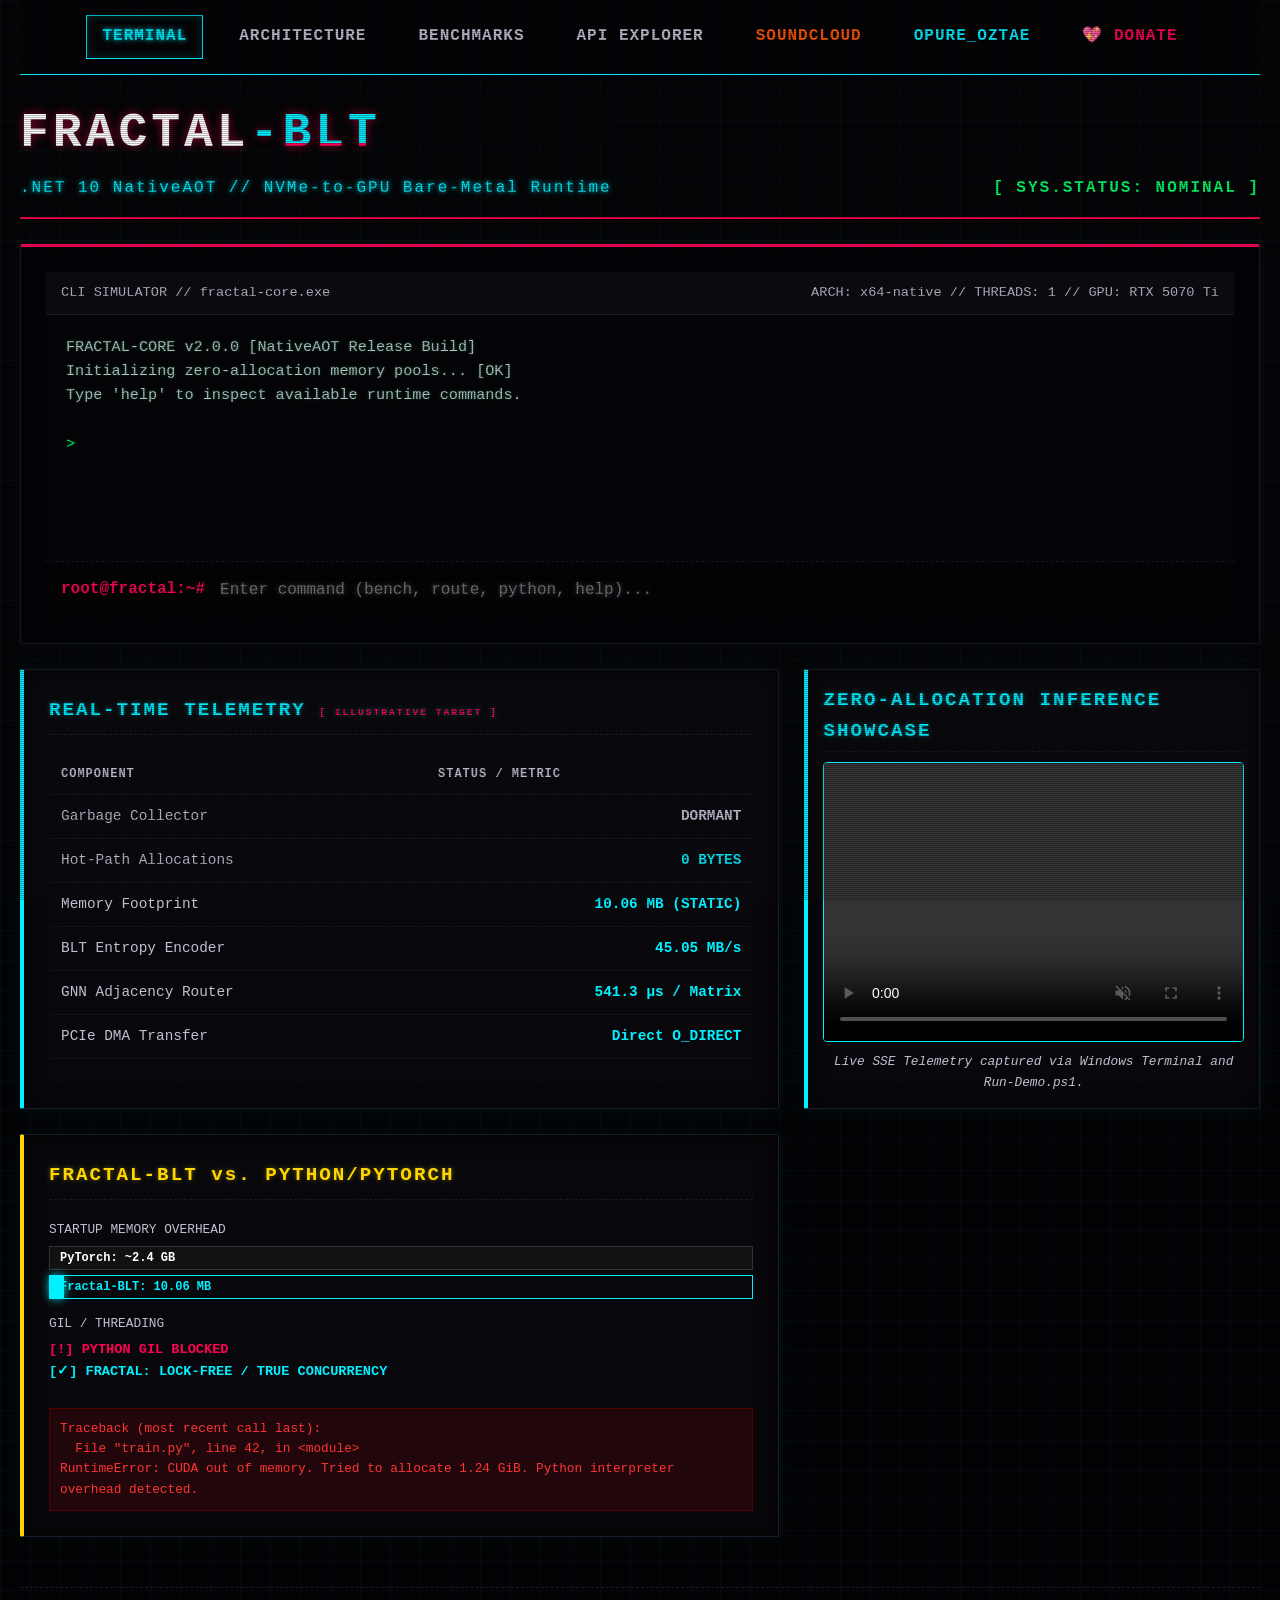
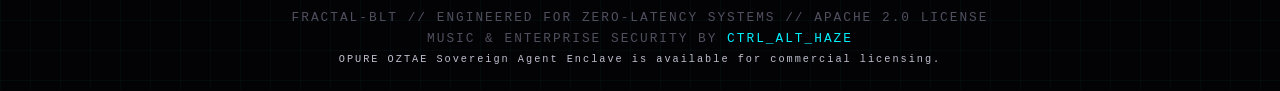
==== commit 8200a933: "Update index.html" ====
--- a/docs/index.html
+++ b/docs/index.html
@@ -12,7 +12,8 @@
         <a href="#architecture">ARCHITECTURE</a>
         <a href="#benchmarks">BENCHMARKS</a>
         <a href="#api">API EXPLORER</a>
-        <a href="https://saddlebrown-snake-437866.hostingersite.com/" target="_blank" style="color: var(--neon-cyan);">OPURE OZTAE</a>
+        <a href="https://soundcloud.com/ctrl_alt_haze" target="_blank" style="color: #FF5500;">SOUNDCLOUD</a>
+        <a href="https://saddlebrown-snake-437866.hostingersite.com/opure/index.html" target="_blank" style="color: var(--neon-cyan);">OPURE_OZTAE</a>
         <a href="https://www.paypal.com/paypalme/CDyer1986" target="_blank" style="color: var(--neon-magenta); font-weight: bold;">💖 DONATE</a>
     </nav>
 
